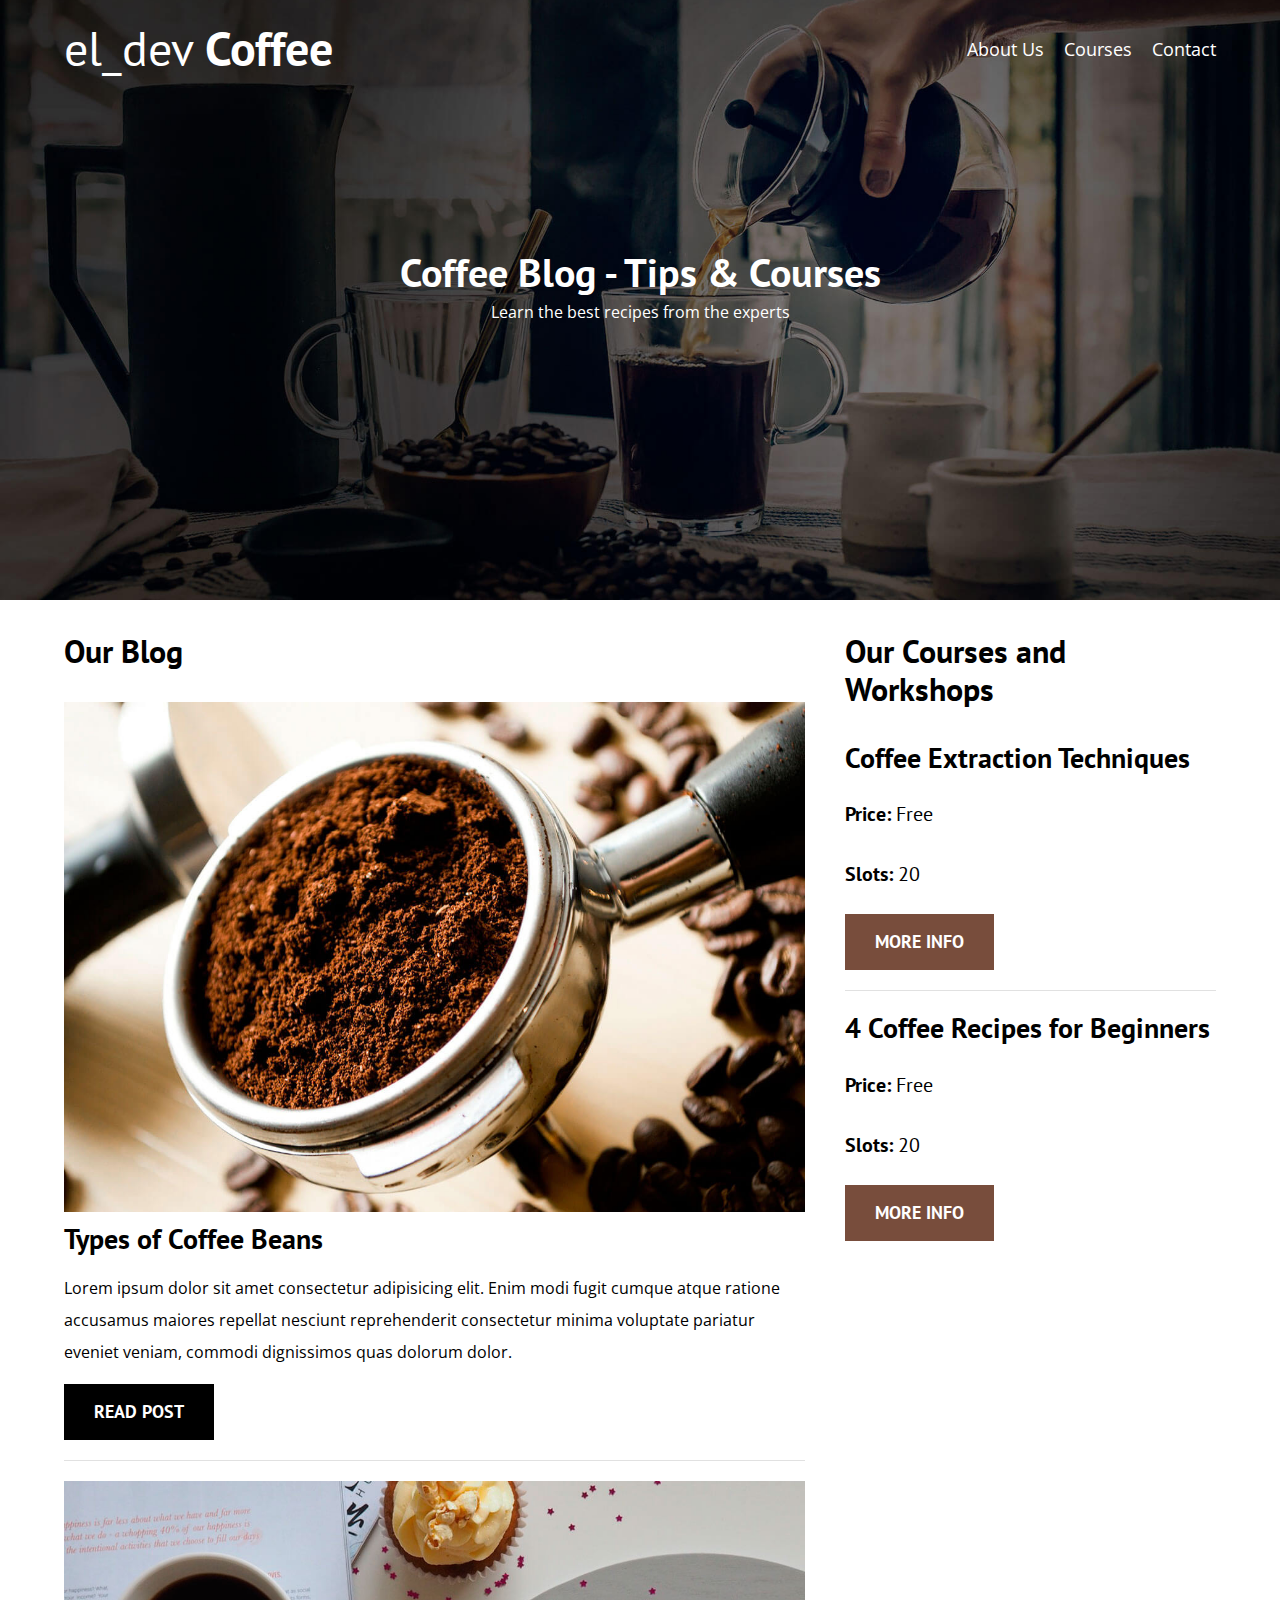
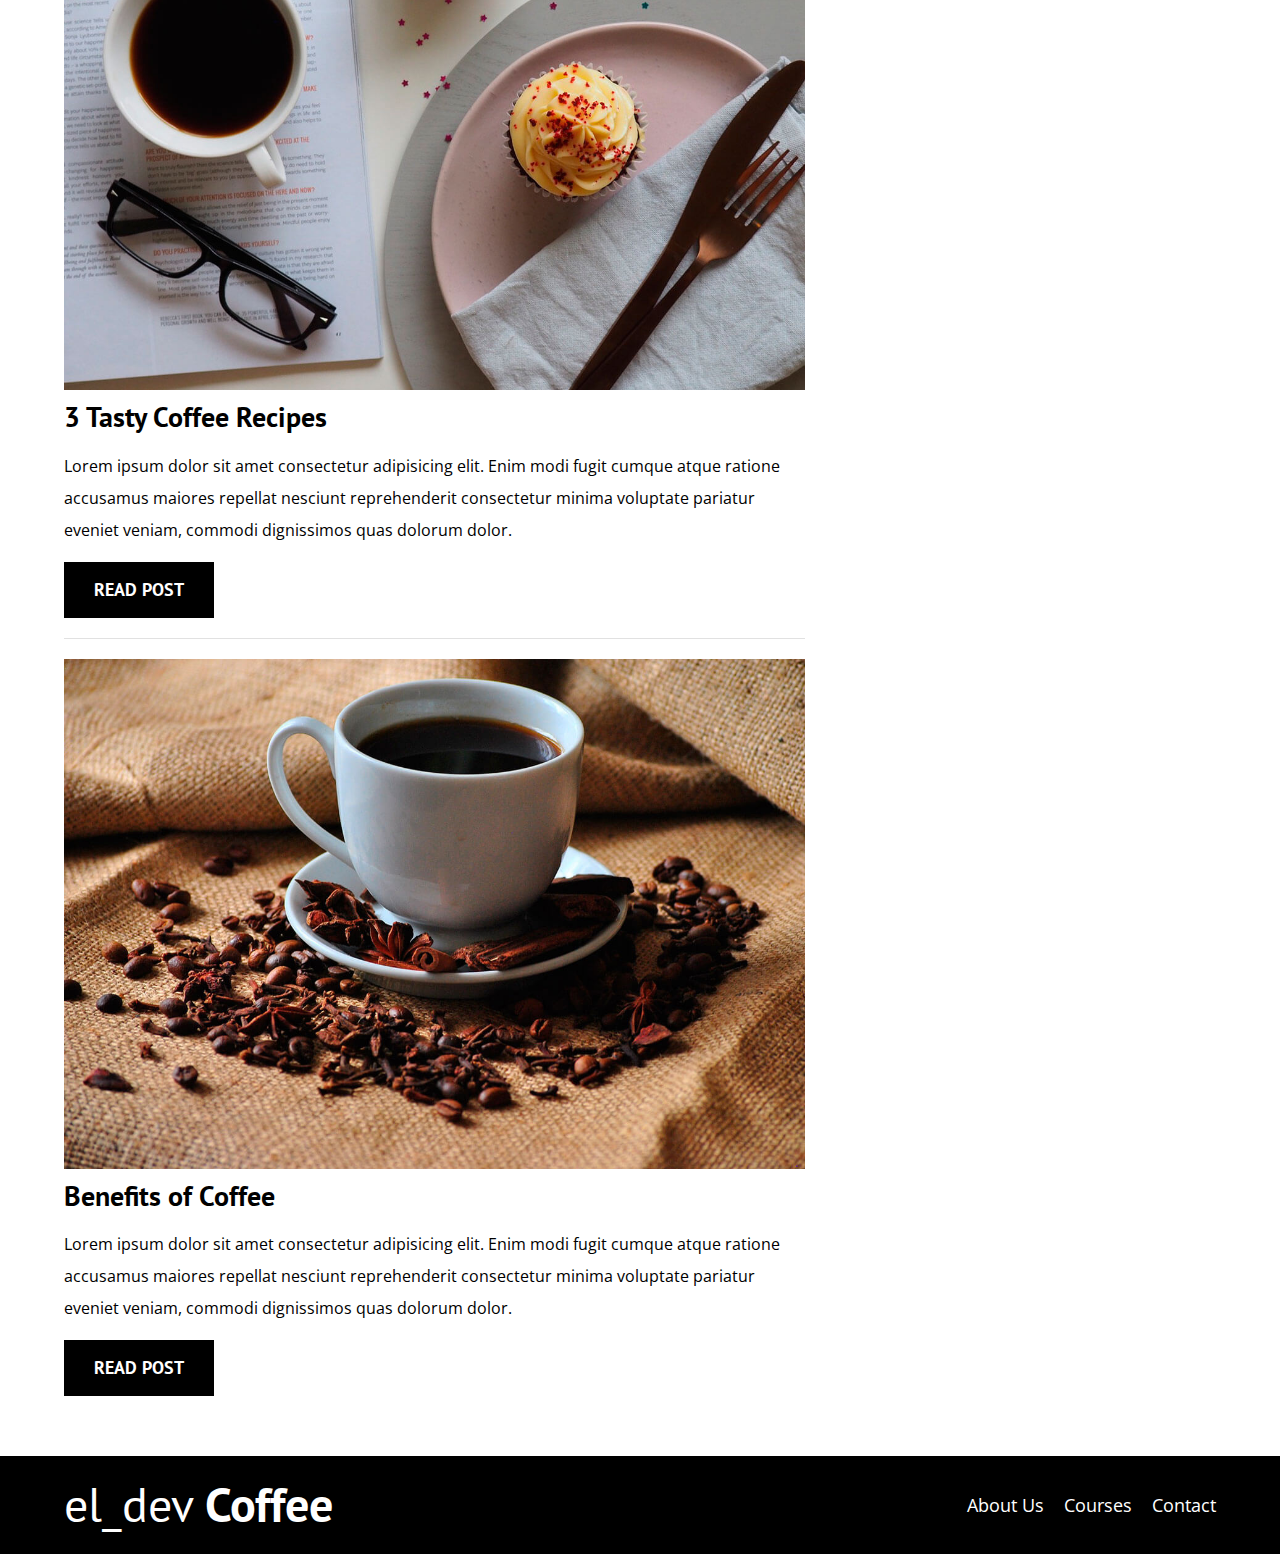
==== index.html @ 0bd18ef0 "Create index.html and apply styles for layout and design" ====
<!DOCTYPE html>
<html lang="en">
<head>
    <meta charset="UTF-8">
    <meta name="viewport" content="width=device-width, initial-scale=1.0">
    <link rel="stylesheet" href="css/normalize.css">
    <link rel="preconnect" href="https://fonts.googleapis.com">
    <link rel="preconnect" href="https://fonts.gstatic.com" crossorigin>
    <link href="https://fonts.googleapis.com/css2?family=Open+Sans&family=PT+Sans:wght@400;700&display=swap" rel="stylesheet">
    <link rel="stylesheet" href="css/style.css">
    <title>el_dev Coffee</title>
</head>
<body>
    <header class="header">
        <div class="container">
            <div class="bar">
                <a href="index.html" class="logo">
                    <h1 class="logo__name no-margin text-center">el_dev <span class="logo__bold">Coffee</span></h1>
                </a>
                <nav class="nav">
                    <a href="about-us.html" class="nav__link">About Us</a>
                    <a href="courses.html" class="nav__link">Courses</a>
                    <a href="contact.html" class="nav__link">Contact</a>
                </nav>
            </div>
        </div>
        <div class="header__text">
            <h2 class="no-margin">Coffee Blog - Tips & Courses</h2>
            <p class="no-margin">Learn the best recipes from the experts</p>
        </div>
    </header>

    <div class="container main-content">
        <main class="blog">
            <h3>Our Blog</h3>
            <article class="post">
                <div class="post__img">
                    <img src="img/blog1.jpg" alt="Coffee portafilter filled with ground coffee">
                </div>
                <div class="post__content">
                    <h4 class="post__title">Types of Coffee Beans</h4>
                    <p>Lorem ipsum dolor sit amet consectetur adipisicing elit. Enim modi fugit cumque atque ratione accusamus maiores repellat nesciunt reprehenderit consectetur minima voluptate pariatur eveniet veniam, commodi dignissimos quas dolorum dolor.</p>
                    <a href="post.html" class="button button--primary">Read Post</a>
                </div> <!-- .post__content -->
            </article> <!-- .post -->
            <article class="post">
                <div class="post__img">
                    <img src="img/blog2.jpg" alt="Cup of coffee next to a cupcake">
                </div>
                <div class="post__content">
                    <h4 class="post__title">3 Tasty Coffee Recipes</h4>
                    <p>Lorem ipsum dolor sit amet consectetur adipisicing elit. Enim modi fugit cumque atque ratione accusamus maiores repellat nesciunt reprehenderit consectetur minima voluptate pariatur eveniet veniam, commodi dignissimos quas dolorum dolor.</p>
                    <a href="post.html" class="button button--primary">Read Post</a>
                </div> <!-- .post__content -->
            </article> <!-- .post -->
            <article class="post">
                <div class="post__img">
                    <img src="img/blog3.jpg" alt="Cup of coffee surrounded by coffee beans">
                </div>
                <div class="post__content">
                    <h4 class="post__title">Benefits of Coffee</h4>
                    <p>Lorem ipsum dolor sit amet consectetur adipisicing elit. Enim modi fugit cumque atque ratione accusamus maiores repellat nesciunt reprehenderit consectetur minima voluptate pariatur eveniet veniam, commodi dignissimos quas dolorum dolor.</p>
                    <a href="post.html" class="button button--primary">Read Post</a>
                </div> <!-- .post__content -->
            </article> <!-- .post -->
        </main>
        <aside class="sidebar">
            <h3>Our Courses and Workshops</h3>
            <ul class="courses no-padding">
                <li class="course-widget">
                    <h4 class="no-margin">Coffee Extraction Techniques</h4>
                    <p class="course-widget__label">Price: <span class="course-widget__info">Free</span></p>
                    <p class="course-widget__label">Slots: <span class="course-widget__info">20</span></p>
                    <a href="post.html" class="button button--secondary">More Info</a>
                </li> <!-- .course-widget -->
                <li class="course-widget">
                    <h4 class="no-margin">4 Coffee Recipes for Beginners</h4>
                    <p class="course-widget__label">Price: <span class="course-widget__info">Free</span></p>
                    <p class="course-widget__label">Slots: <span class="course-widget__info">20</span></p>
                    <a href="post.html" class="button button--secondary">More Info</a>
                </li> <!-- .course-widget -->
            </ul>
        </aside>
    </div>
    <footer class="footer">
        <div class="container">
            <div class="bar">
                <a href="index.html" class="logo">
                    <h1 class="footer-logo__name no-margin text-center">el_dev <span class="footer-logo__bold">Coffee</span></h1>
                </a>
                <nav class="nav">
                    <a href="about-us.html" class="nav__link">About Us</a>
                    <a href="courses.html" class="nav__link">Courses</a>
                    <a href="contact.html" class="nav__link">Contact</a>
                </nav>
            </div>
        </div>
    </footer>
</body>
</html>
---- css/style.css ----
:root {
    --headingFont: 'PT Sans', sans-serif;
    --paragraphFont: 'Open Sans', sans-serif;

    --primary: #784D3C;
    --white: #FFFFFF;
    --black: #000000;
    --gray: #E1E1E1;
}

html {
    box-sizing: border-box;
    font-size: 62.5%; /* 1rem = 10px */
}

*, *:before, *:after {
    box-sizing: inherit;
}

body {
    font-family: var(--paragraphFont);
    font-size: 1.6rem;
    line-height: 2;
}

/* Globals */
.container {
    width: min(90%, 120rem);
    margin: 0 auto;
}

a {
    text-decoration: none;
}

h1, h2, h3, h4 {
    font-family: var(--headingFont);
    line-height: 1.2;
}

h1 {
    font-size: 4.8rem;
}

h2 {
    font-size: 4rem;
}

h3 {
    font-size: 3.2rem;
}

h4 {
    font-size: 2.8rem;
}

img {
    max-width: 100%;
}

/* Utilities */
.no-margin {
    margin: 0;
}

.no-padding {
    padding: 0;
}

.text-center {
    text-align: center;
}

/* Header */
.header {
    background-image: url(../img/banner.jpg);
    height: 60rem;
    background-size: cover;
    background-repeat: no-repeat;
    background-position: center center;
}

.header__text {
    color: var(--white);
    margin-top: 7.5rem;
    text-align: center;
}

@media(min-width: 768px) {
    .header__text {
        margin-top: 17rem;
    }
}

.bar {
    padding-top: 2rem;
}

@media(min-width: 768px) {
    .bar {
        display: flex;
        justify-content: space-between;
        align-items: center;
    }
}

.logo {
    color: var(--white);
}

.logo__name {
    font-weight: normal;
}

.logo__bold {
    font-weight: bold;
}

@media(min-width: 768px) {
    .nav {
        display: flex;
        gap: 2rem;
    }
}

.nav__link {
    display: block;
    text-align: center;
    font-size: 1.8rem;
    color: var(--white);
}

.nav__link:hover {
    transform: scale(110%);
    font-weight: bold;
}

@media(min-width: 768px) {
    .main-content {
        display: grid;
        grid-template-columns: 2fr 1fr;
        column-gap: 4rem;
    }
}

/* Article */
.post {
    border-bottom: 1px solid var(--gray);
    margin-bottom: 2rem;
}

.post:last-of-type {
    border: none;
    margin: 0;
}

.post__title {
    margin: 0;
}

.button {
    display: block;
    font-family: var(--headingFont);
    color: var(--white);
    text-align: center;
    padding: 1rem 3rem;
    font-size: 1.8rem;
    text-transform: uppercase;
    font-weight: bold;
    margin-bottom: 2rem;
}

.button:hover {
    transform: scale(106%);
    transition: all ease 0.3s;
}

@media(min-width: 768px) {
    .button {
        display: inline-block;
    }
}

.button--primary {
    background-color: var(--black);
}

.button--secondary {
    background-color: var(--primary);
}

/* Aside */
.courses {
    list-style: none;
}

.course-widget {
    border-bottom: 1px solid var(--gray);
    margin-bottom: 2rem;
}

.course-widget:last-of-type {
    border: none;
    margin: 0;
}

.course-widget__label {
    font-family: var(--headingFont);
    font-weight: bold;
}

.course-widget__info {
    font-weight: normal;
}

.course-widget__label,
.course-widget__info {
    font-size: 2rem;
}

/* Footer */
.footer {
    background-color: var(--black);
    padding-bottom: 2rem;
    margin-top: 4rem;
}

.footer-logo__name {
    font-weight: normal;
}

.footer-logo__bold {
    font-weight: bold;
}
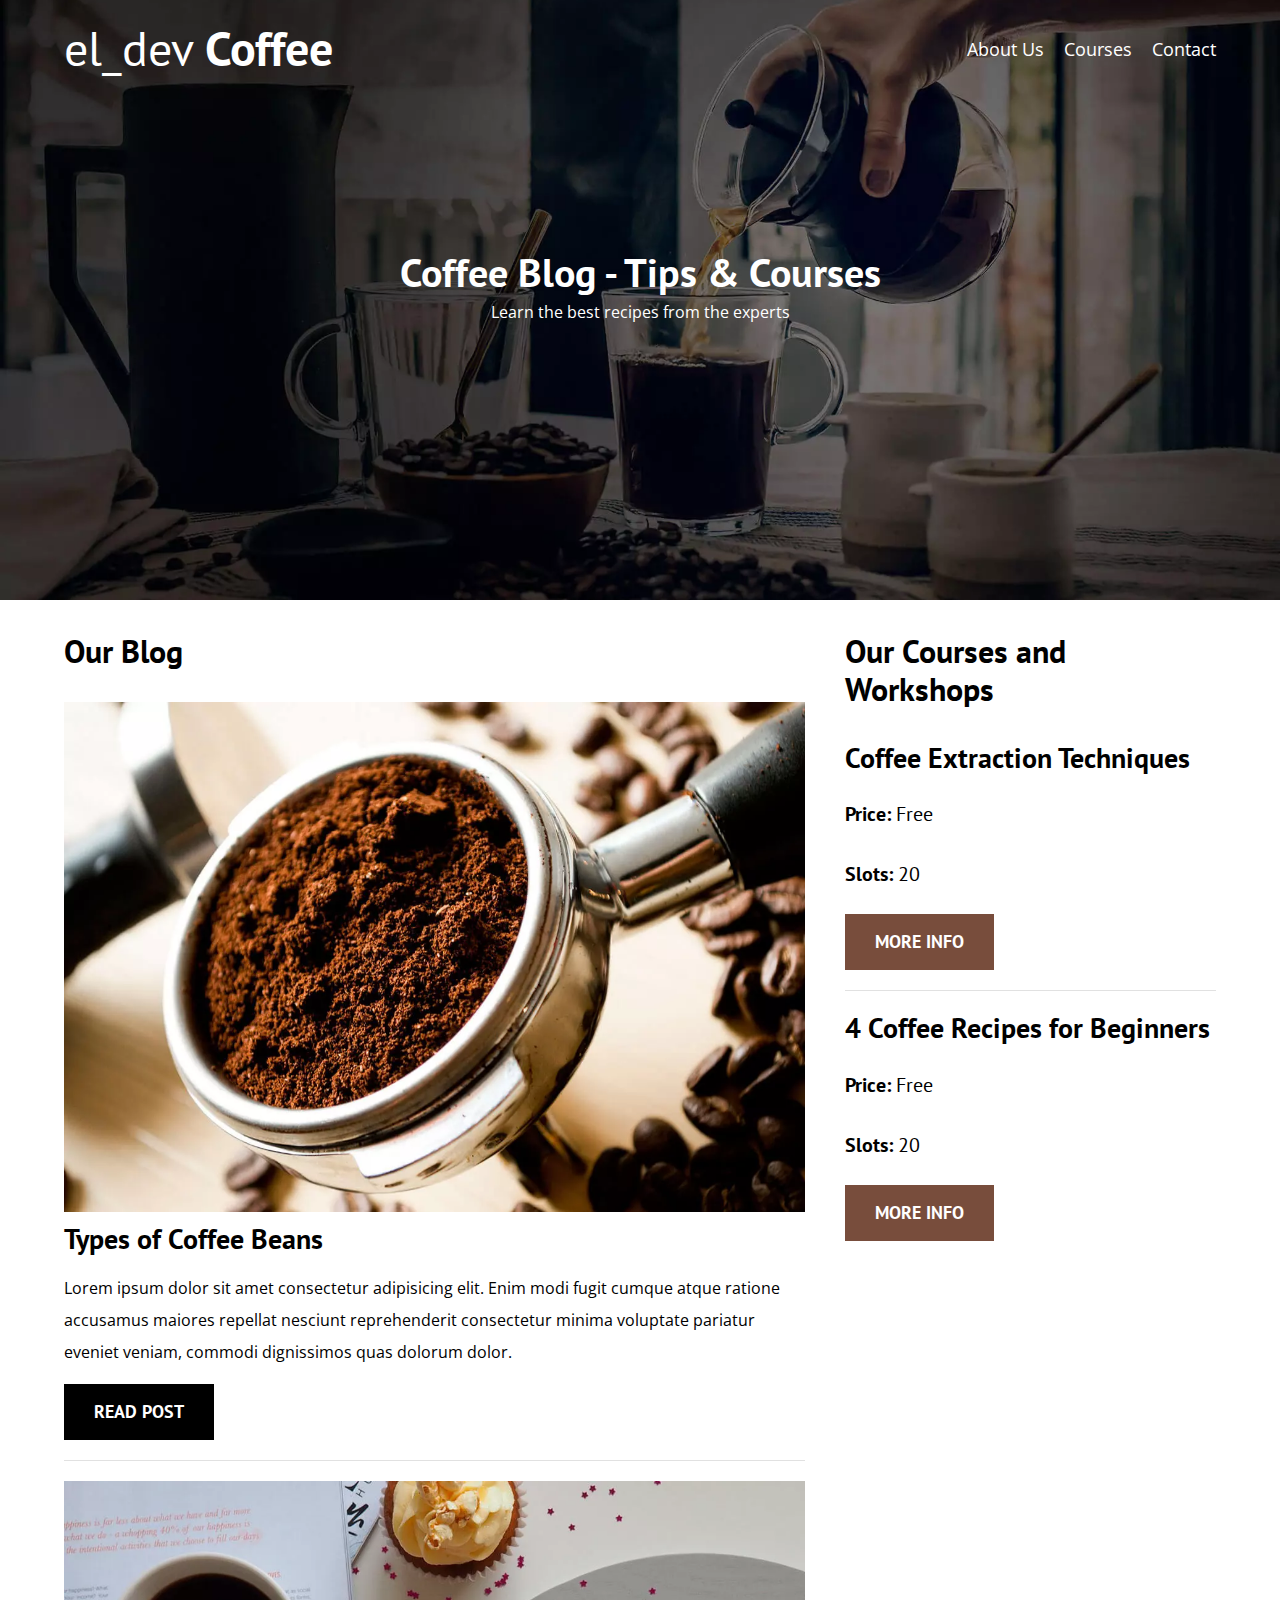
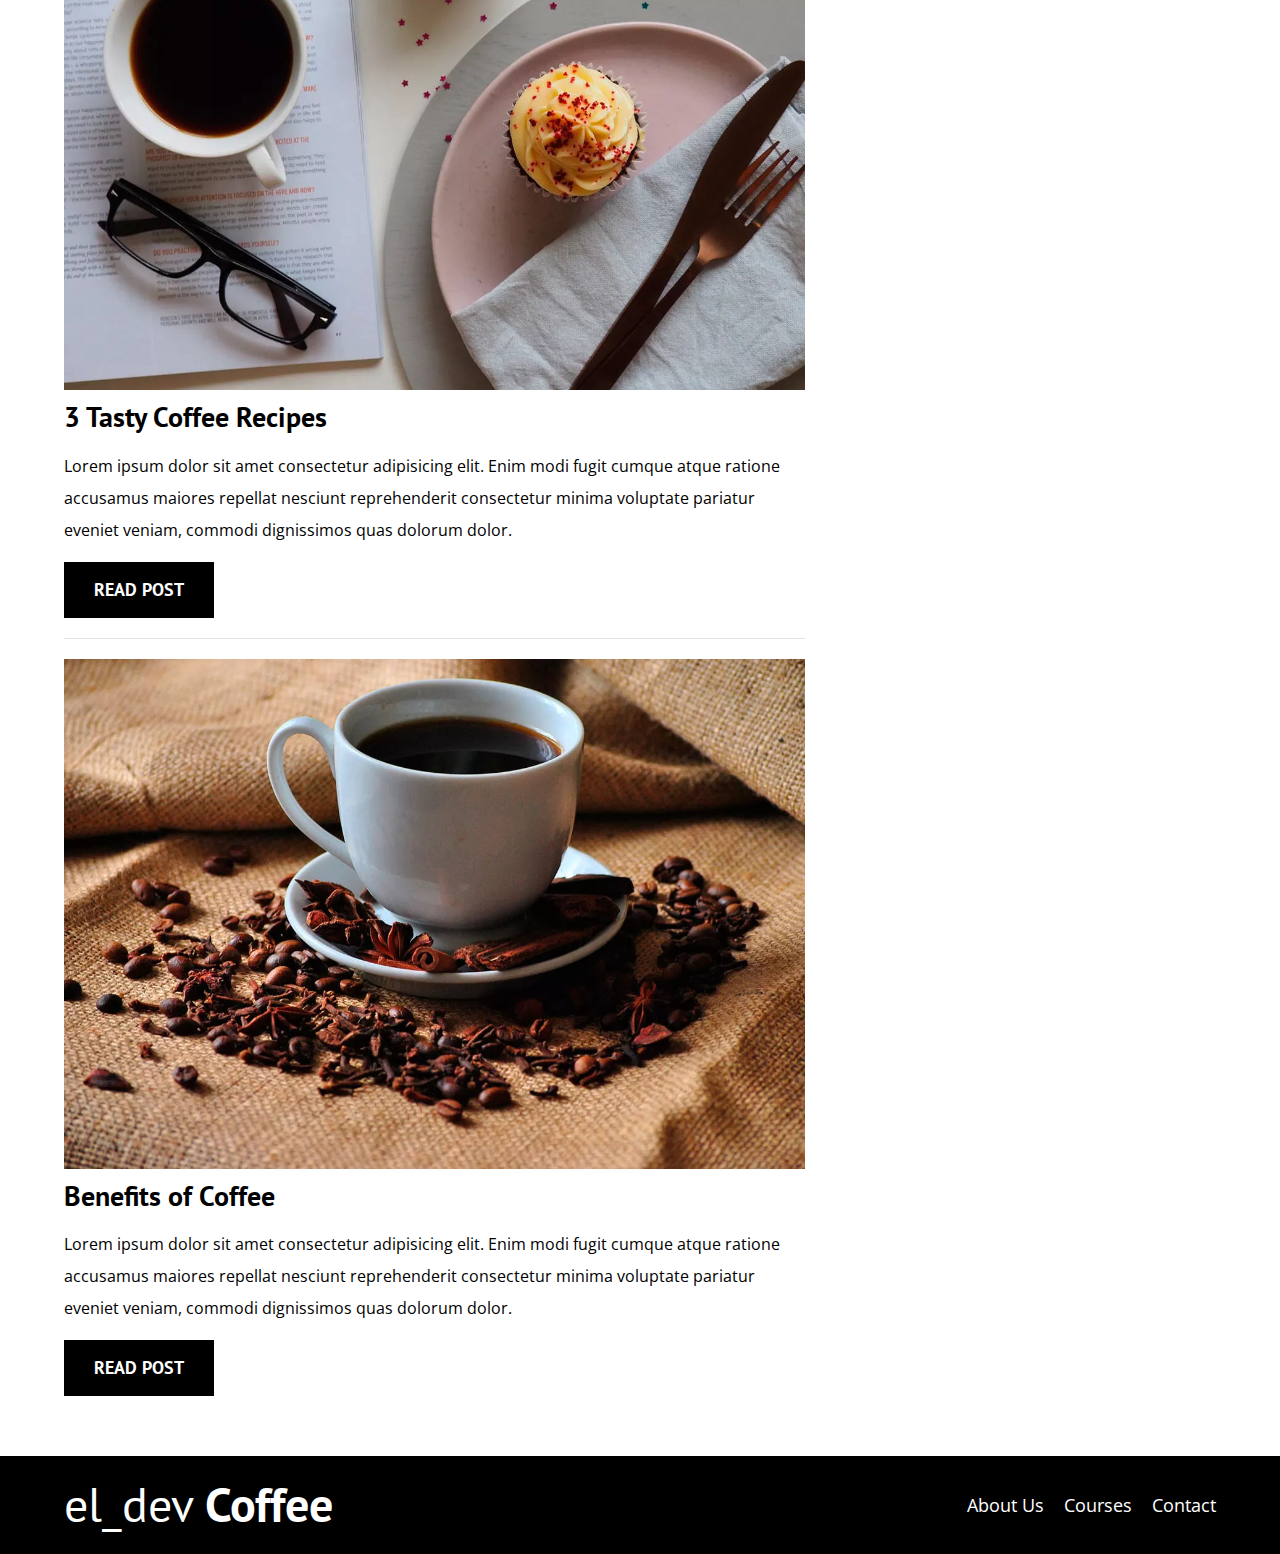
==== commit 59d8c87b: "Add multiple HTML pages, minor updates to index and add modernizr script" ====
--- a/index.html
+++ b/index.html
@@ -1,100 +1,190 @@
 <!DOCTYPE html>
 <html lang="en">
-<head>
-    <meta charset="UTF-8">
-    <meta name="viewport" content="width=device-width, initial-scale=1.0">
-    <link rel="stylesheet" href="css/normalize.css">
-    <link rel="preconnect" href="https://fonts.googleapis.com">
-    <link rel="preconnect" href="https://fonts.gstatic.com" crossorigin>
-    <link href="https://fonts.googleapis.com/css2?family=Open+Sans&family=PT+Sans:wght@400;700&display=swap" rel="stylesheet">
-    <link rel="stylesheet" href="css/style.css">
+  <head>
+    <meta charset="UTF-8" />
+    <meta name="viewport" content="width=device-width, initial-scale=1.0" />
+    <meta name="description" content="Website of a Blog about Coffee">
+
+    <!-- Preconnect -->
+    <link rel="preconnect" href="https://fonts.googleapis.com" />
+    <link rel="preconnect" href="https://fonts.gstatic.com" crossorigin />
+
     <title>el_dev Coffee</title>
-</head>
-<body>
+
+    <!-- Preload -->
+    <link rel="preload" href="css/normalize.css" as="style" />
+    <link rel="stylesheet" href="css/normalize.css" />
+
+    <link
+      rel="preload"
+      href="https://fonts.googleapis.com/css2?family=Open+Sans&family=PT+Sans:wght@400;700&display=swap"
+      as="font"
+    />
+    <link
+      href="https://fonts.googleapis.com/css2?family=Open+Sans&family=PT+Sans:wght@400;700&display=swap"
+      rel="stylesheet"
+    />
+
+    <link rel="preload" href="css/style.css" as="style" />
+    <link rel="stylesheet" href="css/style.css" />
+
+    <!-- Prefetch -->
+    <link rel="prefetch" href="courses.html" as="document" />
+  </head>
+  <body>
     <header class="header">
-        <div class="container">
-            <div class="bar">
-                <a href="index.html" class="logo">
-                    <h1 class="logo__name no-margin text-center">el_dev <span class="logo__bold">Coffee</span></h1>
-                </a>
-                <nav class="nav">
-                    <a href="about-us.html" class="nav__link">About Us</a>
-                    <a href="courses.html" class="nav__link">Courses</a>
-                    <a href="contact.html" class="nav__link">Contact</a>
-                </nav>
-            </div>
+      <div class="container">
+        <div class="bar">
+          <a href="index.html" class="logo">
+            <h1 class="logo__name no-margin text-center">
+              el_dev <span class="logo__bold">Coffee</span>
+            </h1>
+          </a>
+          <nav class="nav">
+            <a href="about-us.html" class="nav__link">About Us</a>
+            <a href="courses.html" class="nav__link">Courses</a>
+            <a href="contact.html" class="nav__link">Contact</a>
+          </nav>
         </div>
-        <div class="header__text">
-            <h2 class="no-margin">Coffee Blog - Tips & Courses</h2>
-            <p class="no-margin">Learn the best recipes from the experts</p>
-        </div>
+      </div>
+      <div class="header__text">
+        <h2 class="no-margin">Coffee Blog - Tips & Courses</h2>
+        <p class="no-margin">Learn the best recipes from the experts</p>
+      </div>
     </header>
 
     <div class="container main-content">
-        <main class="blog">
-            <h3>Our Blog</h3>
-            <article class="post">
-                <div class="post__img">
-                    <img src="img/blog1.jpg" alt="Coffee portafilter filled with ground coffee">
-                </div>
-                <div class="post__content">
-                    <h4 class="post__title">Types of Coffee Beans</h4>
-                    <p>Lorem ipsum dolor sit amet consectetur adipisicing elit. Enim modi fugit cumque atque ratione accusamus maiores repellat nesciunt reprehenderit consectetur minima voluptate pariatur eveniet veniam, commodi dignissimos quas dolorum dolor.</p>
-                    <a href="post.html" class="button button--primary">Read Post</a>
-                </div> <!-- .post__content -->
-            </article> <!-- .post -->
-            <article class="post">
-                <div class="post__img">
-                    <img src="img/blog2.jpg" alt="Cup of coffee next to a cupcake">
-                </div>
-                <div class="post__content">
-                    <h4 class="post__title">3 Tasty Coffee Recipes</h4>
-                    <p>Lorem ipsum dolor sit amet consectetur adipisicing elit. Enim modi fugit cumque atque ratione accusamus maiores repellat nesciunt reprehenderit consectetur minima voluptate pariatur eveniet veniam, commodi dignissimos quas dolorum dolor.</p>
-                    <a href="post.html" class="button button--primary">Read Post</a>
-                </div> <!-- .post__content -->
-            </article> <!-- .post -->
-            <article class="post">
-                <div class="post__img">
-                    <img src="img/blog3.jpg" alt="Cup of coffee surrounded by coffee beans">
-                </div>
-                <div class="post__content">
-                    <h4 class="post__title">Benefits of Coffee</h4>
-                    <p>Lorem ipsum dolor sit amet consectetur adipisicing elit. Enim modi fugit cumque atque ratione accusamus maiores repellat nesciunt reprehenderit consectetur minima voluptate pariatur eveniet veniam, commodi dignissimos quas dolorum dolor.</p>
-                    <a href="post.html" class="button button--primary">Read Post</a>
-                </div> <!-- .post__content -->
-            </article> <!-- .post -->
-        </main>
-        <aside class="sidebar">
-            <h3>Our Courses and Workshops</h3>
-            <ul class="courses no-padding">
-                <li class="course-widget">
-                    <h4 class="no-margin">Coffee Extraction Techniques</h4>
-                    <p class="course-widget__label">Price: <span class="course-widget__info">Free</span></p>
-                    <p class="course-widget__label">Slots: <span class="course-widget__info">20</span></p>
-                    <a href="post.html" class="button button--secondary">More Info</a>
-                </li> <!-- .course-widget -->
-                <li class="course-widget">
-                    <h4 class="no-margin">4 Coffee Recipes for Beginners</h4>
-                    <p class="course-widget__label">Price: <span class="course-widget__info">Free</span></p>
-                    <p class="course-widget__label">Slots: <span class="course-widget__info">20</span></p>
-                    <a href="post.html" class="button button--secondary">More Info</a>
-                </li> <!-- .course-widget -->
-            </ul>
-        </aside>
+      <main>
+        <h3>Our Blog</h3>
+        <article class="post">
+          <div class="post__img">
+            <picture>
+              <source
+                srcset="img/blog1.webp"
+                type="image/webp"
+                loading="lazy"
+              />
+              <img
+                src="img/blog1.jpg"
+                alt="Coffee portafilter filled with ground coffee"
+                loading="lazy"
+              />
+            </picture>
+          </div>
+          <div class="post__content">
+            <h4 class="post__title">Types of Coffee Beans</h4>
+            <p>
+              Lorem ipsum dolor sit amet consectetur adipisicing elit. Enim modi
+              fugit cumque atque ratione accusamus maiores repellat nesciunt
+              reprehenderit consectetur minima voluptate pariatur eveniet
+              veniam, commodi dignissimos quas dolorum dolor.
+            </p>
+            <a href="post.html" class="button button--primary">Read Post</a>
+          </div>
+          <!-- .post__content -->
+        </article>
+        <!-- .post -->
+        <article class="post">
+          <div class="post__img">
+            <picture>
+              <source
+                srcset="img/blog2.webp"
+                type="image/webp"
+                loading="lazy"
+              />
+              <img
+                src="img/blog2.jpg"
+                alt="Cup of coffee next to a cupcake"
+                loading="lazy"
+              />
+            </picture>
+          </div>
+          <div class="post__content">
+            <h4 class="post__title">3 Tasty Coffee Recipes</h4>
+            <p>
+              Lorem ipsum dolor sit amet consectetur adipisicing elit. Enim modi
+              fugit cumque atque ratione accusamus maiores repellat nesciunt
+              reprehenderit consectetur minima voluptate pariatur eveniet
+              veniam, commodi dignissimos quas dolorum dolor.
+            </p>
+            <a href="post.html" class="button button--primary">Read Post</a>
+          </div>
+          <!-- .post__content -->
+        </article>
+        <!-- .post -->
+        <article class="post">
+          <div class="post__img">
+            <picture>
+              <source
+                srcset="img/blog3.webp"
+                type="image/webp"
+                loading="lazy"
+              />
+              <img
+                src="img/blog3.jpg"
+                alt="Cup of coffee surrounded by coffee beans"
+                loading="lazy"
+              />
+            </picture>
+          </div>
+          <div class="post__content">
+            <h4 class="post__title">Benefits of Coffee</h4>
+            <p>
+              Lorem ipsum dolor sit amet consectetur adipisicing elit. Enim modi
+              fugit cumque atque ratione accusamus maiores repellat nesciunt
+              reprehenderit consectetur minima voluptate pariatur eveniet
+              veniam, commodi dignissimos quas dolorum dolor.
+            </p>
+            <a href="post.html" class="button button--primary">Read Post</a>
+          </div>
+          <!-- .post__content -->
+        </article>
+        <!-- .post -->
+      </main>
+      <aside class="sidebar">
+        <h3>Our Courses and Workshops</h3>
+        <ul class="courses no-padding">
+          <li class="course-widget">
+            <h4 class="no-margin">Coffee Extraction Techniques</h4>
+            <p class="course-widget__label">
+              Price: <span class="course-widget__info">Free</span>
+            </p>
+            <p class="course-widget__label">
+              Slots: <span class="course-widget__info">20</span>
+            </p>
+            <a href="post.html" class="button button--secondary">More Info</a>
+          </li>
+          <!-- .course-widget -->
+          <li class="course-widget">
+            <h4 class="no-margin">4 Coffee Recipes for Beginners</h4>
+            <p class="course-widget__label">
+              Price: <span class="course-widget__info">Free</span>
+            </p>
+            <p class="course-widget__label">
+              Slots: <span class="course-widget__info">20</span>
+            </p>
+            <a href="post.html" class="button button--secondary">More Info</a>
+          </li>
+          <!-- .course-widget -->
+        </ul>
+      </aside>
     </div>
     <footer class="footer">
-        <div class="container">
-            <div class="bar">
-                <a href="index.html" class="logo">
-                    <h1 class="footer-logo__name no-margin text-center">el_dev <span class="footer-logo__bold">Coffee</span></h1>
-                </a>
-                <nav class="nav">
-                    <a href="about-us.html" class="nav__link">About Us</a>
-                    <a href="courses.html" class="nav__link">Courses</a>
-                    <a href="contact.html" class="nav__link">Contact</a>
-                </nav>
-            </div>
+      <div class="container">
+        <div class="bar">
+          <a href="index.html" class="logo">
+            <h1 class="footer-logo__name no-margin text-center">
+              el_dev <span class="footer-logo__bold">Coffee</span>
+            </h1>
+          </a>
+          <nav class="nav">
+            <a href="about-us.html" class="nav__link">About Us</a>
+            <a href="courses.html" class="nav__link">Courses</a>
+            <a href="contact.html" class="nav__link">Contact</a>
+          </nav>
         </div>
+      </div>
     </footer>
-</body>
+    <script src="js/modernizr.js"></script>
+  </body>
 </html>--- a/css/style.css
+++ b/css/style.css
@@ -1,234 +1,349 @@
 :root {
-    --headingFont: 'PT Sans', sans-serif;
-    --paragraphFont: 'Open Sans', sans-serif;
-
-    --primary: #784D3C;
-    --white: #FFFFFF;
-    --black: #000000;
-    --gray: #E1E1E1;
+  --headingFont: "PT Sans", sans-serif;
+  --paragraphFont: "Open Sans", sans-serif;
+
+  --primary: #784d3c;
+  --white: #ffffff;
+  --black: #000000;
+  --gray: #e1e1e1;
 }
 
 html {
-    box-sizing: border-box;
-    font-size: 62.5%; /* 1rem = 10px */
-}
-
-*, *:before, *:after {
-    box-sizing: inherit;
+  box-sizing: border-box;
+  font-size: 62.5%; /* 1rem = 10px */
+}
+
+*,
+*:before,
+*:after {
+  box-sizing: inherit;
 }
 
 body {
-    font-family: var(--paragraphFont);
-    font-size: 1.6rem;
-    line-height: 2;
+  font-family: var(--paragraphFont);
+  font-size: 1.6rem;
+  line-height: 2;
 }
 
 /* Globals */
 .container {
-    width: min(90%, 120rem);
-    margin: 0 auto;
+  margin: 0 auto;
+  width: min(90%, 120rem);
 }
 
 a {
-    text-decoration: none;
-}
-
-h1, h2, h3, h4 {
-    font-family: var(--headingFont);
-    line-height: 1.2;
+  text-decoration: none;
+}
+
+h1,
+h2,
+h3,
+h4 {
+  font-family: var(--headingFont);
+  line-height: 1.2;
 }
 
 h1 {
-    font-size: 4.8rem;
+  font-size: 4.8rem;
 }
 
 h2 {
-    font-size: 4rem;
+  font-size: 4rem;
 }
 
 h3 {
-    font-size: 3.2rem;
+  font-size: 3.2rem;
 }
 
 h4 {
-    font-size: 2.8rem;
+  font-size: 2.8rem;
 }
 
 img {
-    max-width: 100%;
+  max-width: 100%;
 }
 
 /* Utilities */
 .no-margin {
-    margin: 0;
+  margin: 0;
 }
 
 .no-padding {
-    padding: 0;
+  padding: 0;
 }
 
 .text-center {
-    text-align: center;
+  text-align: center;
 }
 
 /* Header */
+.webp .header {
+  background-image: url(../img/banner.webp);
+}
+
+.no-webp .header {
+  background-image: url(../img/banner.jpg);
+}
+
 .header {
-    background-image: url(../img/banner.jpg);
-    height: 60rem;
-    background-size: cover;
-    background-repeat: no-repeat;
-    background-position: center center;
+  background-position: center center;
+  background-repeat: no-repeat;
+  background-size: cover;
+  height: 60rem;
 }
 
 .header__text {
-    color: var(--white);
-    margin-top: 7.5rem;
-    text-align: center;
-}
-
-@media(min-width: 768px) {
-    .header__text {
-        margin-top: 17rem;
-    }
+  color: var(--white);
+  margin-top: 7.5rem;
+  text-align: center;
+}
+
+@media (min-width: 768px) {
+  .header__text {
+    margin-top: 17rem;
+  }
 }
 
 .bar {
-    padding-top: 2rem;
-}
-
-@media(min-width: 768px) {
-    .bar {
-        display: flex;
-        justify-content: space-between;
-        align-items: center;
-    }
+  padding-top: 2rem;
+}
+
+@media (min-width: 768px) {
+  .bar {
+    display: flex;
+    align-items: center;
+    justify-content: space-between;
+  }
 }
 
 .logo {
-    color: var(--white);
+  color: var(--white);
 }
 
 .logo__name {
-    font-weight: normal;
+  font-weight: normal;
 }
 
 .logo__bold {
-    font-weight: bold;
-}
-
-@media(min-width: 768px) {
-    .nav {
-        display: flex;
-        gap: 2rem;
-    }
+  font-weight: bold;
+}
+
+@media (min-width: 768px) {
+  .nav {
+    display: flex;
+    gap: 2rem;
+  }
 }
 
 .nav__link {
-    display: block;
-    text-align: center;
-    font-size: 1.8rem;
-    color: var(--white);
+  color: var(--white);
+  font-size: 1.8rem;
+  display: block;
+  text-align: center;
 }
 
 .nav__link:hover {
-    transform: scale(110%);
-    font-weight: bold;
-}
-
-@media(min-width: 768px) {
-    .main-content {
-        display: grid;
-        grid-template-columns: 2fr 1fr;
-        column-gap: 4rem;
-    }
+  font-weight: bold;
+  transform: scale(110%);
+}
+
+@media (min-width: 768px) {
+  .main-content {
+    display: grid;
+    column-gap: 4rem;
+    grid-template-columns: 2fr 1fr;
+  }
 }
 
 /* Article */
 .post {
-    border-bottom: 1px solid var(--gray);
-    margin-bottom: 2rem;
+  border-bottom: 1px solid var(--gray);
+  margin-bottom: 2rem;
 }
 
 .post:last-of-type {
-    border: none;
-    margin: 0;
+  border: none;
+  margin: 0;
 }
 
 .post__title {
-    margin: 0;
+  margin: 0;
 }
 
 .button {
-    display: block;
-    font-family: var(--headingFont);
-    color: var(--white);
-    text-align: center;
-    padding: 1rem 3rem;
-    font-size: 1.8rem;
-    text-transform: uppercase;
-    font-weight: bold;
-    margin-bottom: 2rem;
+  border: none;
+  color: var(--white);
+  display: block;
+  text-align: center;
+  font-family: var(--headingFont);
+  font-size: 1.8rem;
+  font-weight: bold;
+  margin-bottom: 2rem;
+  padding: 1rem 3rem;
+  text-transform: uppercase;
 }
 
 .button:hover {
-    transform: scale(106%);
-    transition: all ease 0.3s;
-}
-
-@media(min-width: 768px) {
-    .button {
-        display: inline-block;
-    }
+  cursor: pointer;
+  transform: scale(106%);
+  transition: all ease 0.3s;
+}
+
+@media (min-width: 768px) {
+  .button {
+    display: inline-block;
+  }
 }
 
 .button--primary {
-    background-color: var(--black);
+  background-color: var(--black);
 }
 
 .button--secondary {
-    background-color: var(--primary);
+  background-color: var(--primary);
 }
 
 /* Aside */
 .courses {
-    list-style: none;
+  list-style: none;
 }
 
 .course-widget {
-    border-bottom: 1px solid var(--gray);
-    margin-bottom: 2rem;
+  border-bottom: 1px solid var(--gray);
+  margin-bottom: 2rem;
 }
 
 .course-widget:last-of-type {
-    border: none;
-    margin: 0;
-}
-
-.course-widget__label {
-    font-family: var(--headingFont);
-    font-weight: bold;
-}
-
-.course-widget__info {
-    font-weight: normal;
+  border: none;
+  margin: 0;
 }
 
 .course-widget__label,
-.course-widget__info {
-    font-size: 2rem;
+.course__label {
+  font-family: var(--headingFont);
+  font-weight: bold;
+}
+
+.course-widget__info,
+.course__info {
+  font-weight: normal;
+}
+
+.course-widget__label,
+.course-widget__info,
+.course__label,
+.course__info {
+  font-size: 2rem;
 }
 
 /* Footer */
 .footer {
-    background-color: var(--black);
-    padding-bottom: 2rem;
-    margin-top: 4rem;
+  background-color: var(--black);
+  margin-top: 4rem;
+  padding-bottom: 2rem;
 }
 
 .footer-logo__name {
-    font-weight: normal;
+  font-weight: normal;
 }
 
 .footer-logo__bold {
-    font-weight: bold;
+  font-weight: bold;
+}
+
+/* About Us */
+@media (min-width: 768px) {
+  .about-us {
+    display: grid;
+    column-gap: 2rem;
+    grid-template-columns: repeat(2, 1fr);
+  }
+}
+
+/* Courses */
+.course {
+  border-bottom: 1px solid var(--gray);
+  padding: 3rem 0;
+}
+
+@media (min-width: 768px) {
+  .course {
+    display: grid;
+    column-gap: 2rem;
+    grid-template-columns: 1fr 2fr;
+  }
+}
+
+.course:last-of-type {
+  border: none;
+}
+
+/* Contact Us */
+.contact-bg {
+  background-image: url(../img/contact.jpg);
+  background-repeat: no-repeat;
+  background-size: cover;
+  height: 40rem;
+}
+
+.form {
+  background-color: var(--white);
+  margin: -5rem auto 0 auto;
+  padding: 2.5rem;
+  width: 95%;
+}
+
+.field {
+  display: flex;
+  flex-direction: column;
+  justify-content: center;
+  margin-bottom: 2rem;
+}
+
+.field__space {
+  border: 1px solid var(--gray);
+  height: 5rem;
+}
+
+.field__space--textarea {
+  height: 20rem;
+}
+
+.field__button {
+  height: 6rem;
+  width: 98%;
+  font-size: 2.2rem;
+}
+
+@media (min-width: 768px) {
+  .form {
+    padding: 5rem;
+  }
+
+  .field {
+    flex-direction: row;
+    gap: 2rem;
+    justify-content: flex-end;
+  }
+
+  .field__label {
+    flex: 0 0 9rem;
+    text-align: center;
+    padding-right: 2rem;
+  }
+
+  .field__space {
+    flex: 1;
+    height: auto;
+  }
+
+  .field__space--textarea {
+    height: 20rem;
+  }
+
+  .field__button {
+    font-size: unset;
+    height: auto;
+    width: auto;
+  }
 }--- a/css/style.css
+++ b/css/style.css
@@ -1,234 +1,349 @@
 :root {
-    --headingFont: 'PT Sans', sans-serif;
-    --paragraphFont: 'Open Sans', sans-serif;
-
-    --primary: #784D3C;
-    --white: #FFFFFF;
-    --black: #000000;
-    --gray: #E1E1E1;
+  --headingFont: "PT Sans", sans-serif;
+  --paragraphFont: "Open Sans", sans-serif;
+
+  --primary: #784d3c;
+  --white: #ffffff;
+  --black: #000000;
+  --gray: #e1e1e1;
 }
 
 html {
-    box-sizing: border-box;
-    font-size: 62.5%; /* 1rem = 10px */
-}
-
-*, *:before, *:after {
-    box-sizing: inherit;
+  box-sizing: border-box;
+  font-size: 62.5%; /* 1rem = 10px */
+}
+
+*,
+*:before,
+*:after {
+  box-sizing: inherit;
 }
 
 body {
-    font-family: var(--paragraphFont);
-    font-size: 1.6rem;
-    line-height: 2;
+  font-family: var(--paragraphFont);
+  font-size: 1.6rem;
+  line-height: 2;
 }
 
 /* Globals */
 .container {
-    width: min(90%, 120rem);
-    margin: 0 auto;
+  margin: 0 auto;
+  width: min(90%, 120rem);
 }
 
 a {
-    text-decoration: none;
-}
-
-h1, h2, h3, h4 {
-    font-family: var(--headingFont);
-    line-height: 1.2;
+  text-decoration: none;
+}
+
+h1,
+h2,
+h3,
+h4 {
+  font-family: var(--headingFont);
+  line-height: 1.2;
 }
 
 h1 {
-    font-size: 4.8rem;
+  font-size: 4.8rem;
 }
 
 h2 {
-    font-size: 4rem;
+  font-size: 4rem;
 }
 
 h3 {
-    font-size: 3.2rem;
+  font-size: 3.2rem;
 }
 
 h4 {
-    font-size: 2.8rem;
+  font-size: 2.8rem;
 }
 
 img {
-    max-width: 100%;
+  max-width: 100%;
 }
 
 /* Utilities */
 .no-margin {
-    margin: 0;
+  margin: 0;
 }
 
 .no-padding {
-    padding: 0;
+  padding: 0;
 }
 
 .text-center {
-    text-align: center;
+  text-align: center;
 }
 
 /* Header */
+.webp .header {
+  background-image: url(../img/banner.webp);
+}
+
+.no-webp .header {
+  background-image: url(../img/banner.jpg);
+}
+
 .header {
-    background-image: url(../img/banner.jpg);
-    height: 60rem;
-    background-size: cover;
-    background-repeat: no-repeat;
-    background-position: center center;
+  background-position: center center;
+  background-repeat: no-repeat;
+  background-size: cover;
+  height: 60rem;
 }
 
 .header__text {
-    color: var(--white);
-    margin-top: 7.5rem;
-    text-align: center;
-}
-
-@media(min-width: 768px) {
-    .header__text {
-        margin-top: 17rem;
-    }
+  color: var(--white);
+  margin-top: 7.5rem;
+  text-align: center;
+}
+
+@media (min-width: 768px) {
+  .header__text {
+    margin-top: 17rem;
+  }
 }
 
 .bar {
-    padding-top: 2rem;
-}
-
-@media(min-width: 768px) {
-    .bar {
-        display: flex;
-        justify-content: space-between;
-        align-items: center;
-    }
+  padding-top: 2rem;
+}
+
+@media (min-width: 768px) {
+  .bar {
+    display: flex;
+    align-items: center;
+    justify-content: space-between;
+  }
 }
 
 .logo {
-    color: var(--white);
+  color: var(--white);
 }
 
 .logo__name {
-    font-weight: normal;
+  font-weight: normal;
 }
 
 .logo__bold {
-    font-weight: bold;
-}
-
-@media(min-width: 768px) {
-    .nav {
-        display: flex;
-        gap: 2rem;
-    }
+  font-weight: bold;
+}
+
+@media (min-width: 768px) {
+  .nav {
+    display: flex;
+    gap: 2rem;
+  }
 }
 
 .nav__link {
-    display: block;
-    text-align: center;
-    font-size: 1.8rem;
-    color: var(--white);
+  color: var(--white);
+  font-size: 1.8rem;
+  display: block;
+  text-align: center;
 }
 
 .nav__link:hover {
-    transform: scale(110%);
-    font-weight: bold;
-}
-
-@media(min-width: 768px) {
-    .main-content {
-        display: grid;
-        grid-template-columns: 2fr 1fr;
-        column-gap: 4rem;
-    }
+  font-weight: bold;
+  transform: scale(110%);
+}
+
+@media (min-width: 768px) {
+  .main-content {
+    display: grid;
+    column-gap: 4rem;
+    grid-template-columns: 2fr 1fr;
+  }
 }
 
 /* Article */
 .post {
-    border-bottom: 1px solid var(--gray);
-    margin-bottom: 2rem;
+  border-bottom: 1px solid var(--gray);
+  margin-bottom: 2rem;
 }
 
 .post:last-of-type {
-    border: none;
-    margin: 0;
+  border: none;
+  margin: 0;
 }
 
 .post__title {
-    margin: 0;
+  margin: 0;
 }
 
 .button {
-    display: block;
-    font-family: var(--headingFont);
-    color: var(--white);
-    text-align: center;
-    padding: 1rem 3rem;
-    font-size: 1.8rem;
-    text-transform: uppercase;
-    font-weight: bold;
-    margin-bottom: 2rem;
+  border: none;
+  color: var(--white);
+  display: block;
+  text-align: center;
+  font-family: var(--headingFont);
+  font-size: 1.8rem;
+  font-weight: bold;
+  margin-bottom: 2rem;
+  padding: 1rem 3rem;
+  text-transform: uppercase;
 }
 
 .button:hover {
-    transform: scale(106%);
-    transition: all ease 0.3s;
-}
-
-@media(min-width: 768px) {
-    .button {
-        display: inline-block;
-    }
+  cursor: pointer;
+  transform: scale(106%);
+  transition: all ease 0.3s;
+}
+
+@media (min-width: 768px) {
+  .button {
+    display: inline-block;
+  }
 }
 
 .button--primary {
-    background-color: var(--black);
+  background-color: var(--black);
 }
 
 .button--secondary {
-    background-color: var(--primary);
+  background-color: var(--primary);
 }
 
 /* Aside */
 .courses {
-    list-style: none;
+  list-style: none;
 }
 
 .course-widget {
-    border-bottom: 1px solid var(--gray);
-    margin-bottom: 2rem;
+  border-bottom: 1px solid var(--gray);
+  margin-bottom: 2rem;
 }
 
 .course-widget:last-of-type {
-    border: none;
-    margin: 0;
-}
-
-.course-widget__label {
-    font-family: var(--headingFont);
-    font-weight: bold;
-}
-
-.course-widget__info {
-    font-weight: normal;
+  border: none;
+  margin: 0;
 }
 
 .course-widget__label,
-.course-widget__info {
-    font-size: 2rem;
+.course__label {
+  font-family: var(--headingFont);
+  font-weight: bold;
+}
+
+.course-widget__info,
+.course__info {
+  font-weight: normal;
+}
+
+.course-widget__label,
+.course-widget__info,
+.course__label,
+.course__info {
+  font-size: 2rem;
 }
 
 /* Footer */
 .footer {
-    background-color: var(--black);
-    padding-bottom: 2rem;
-    margin-top: 4rem;
+  background-color: var(--black);
+  margin-top: 4rem;
+  padding-bottom: 2rem;
 }
 
 .footer-logo__name {
-    font-weight: normal;
+  font-weight: normal;
 }
 
 .footer-logo__bold {
-    font-weight: bold;
+  font-weight: bold;
+}
+
+/* About Us */
+@media (min-width: 768px) {
+  .about-us {
+    display: grid;
+    column-gap: 2rem;
+    grid-template-columns: repeat(2, 1fr);
+  }
+}
+
+/* Courses */
+.course {
+  border-bottom: 1px solid var(--gray);
+  padding: 3rem 0;
+}
+
+@media (min-width: 768px) {
+  .course {
+    display: grid;
+    column-gap: 2rem;
+    grid-template-columns: 1fr 2fr;
+  }
+}
+
+.course:last-of-type {
+  border: none;
+}
+
+/* Contact Us */
+.contact-bg {
+  background-image: url(../img/contact.jpg);
+  background-repeat: no-repeat;
+  background-size: cover;
+  height: 40rem;
+}
+
+.form {
+  background-color: var(--white);
+  margin: -5rem auto 0 auto;
+  padding: 2.5rem;
+  width: 95%;
+}
+
+.field {
+  display: flex;
+  flex-direction: column;
+  justify-content: center;
+  margin-bottom: 2rem;
+}
+
+.field__space {
+  border: 1px solid var(--gray);
+  height: 5rem;
+}
+
+.field__space--textarea {
+  height: 20rem;
+}
+
+.field__button {
+  height: 6rem;
+  width: 98%;
+  font-size: 2.2rem;
+}
+
+@media (min-width: 768px) {
+  .form {
+    padding: 5rem;
+  }
+
+  .field {
+    flex-direction: row;
+    gap: 2rem;
+    justify-content: flex-end;
+  }
+
+  .field__label {
+    flex: 0 0 9rem;
+    text-align: center;
+    padding-right: 2rem;
+  }
+
+  .field__space {
+    flex: 1;
+    height: auto;
+  }
+
+  .field__space--textarea {
+    height: 20rem;
+  }
+
+  .field__button {
+    font-size: unset;
+    height: auto;
+    width: auto;
+  }
 }